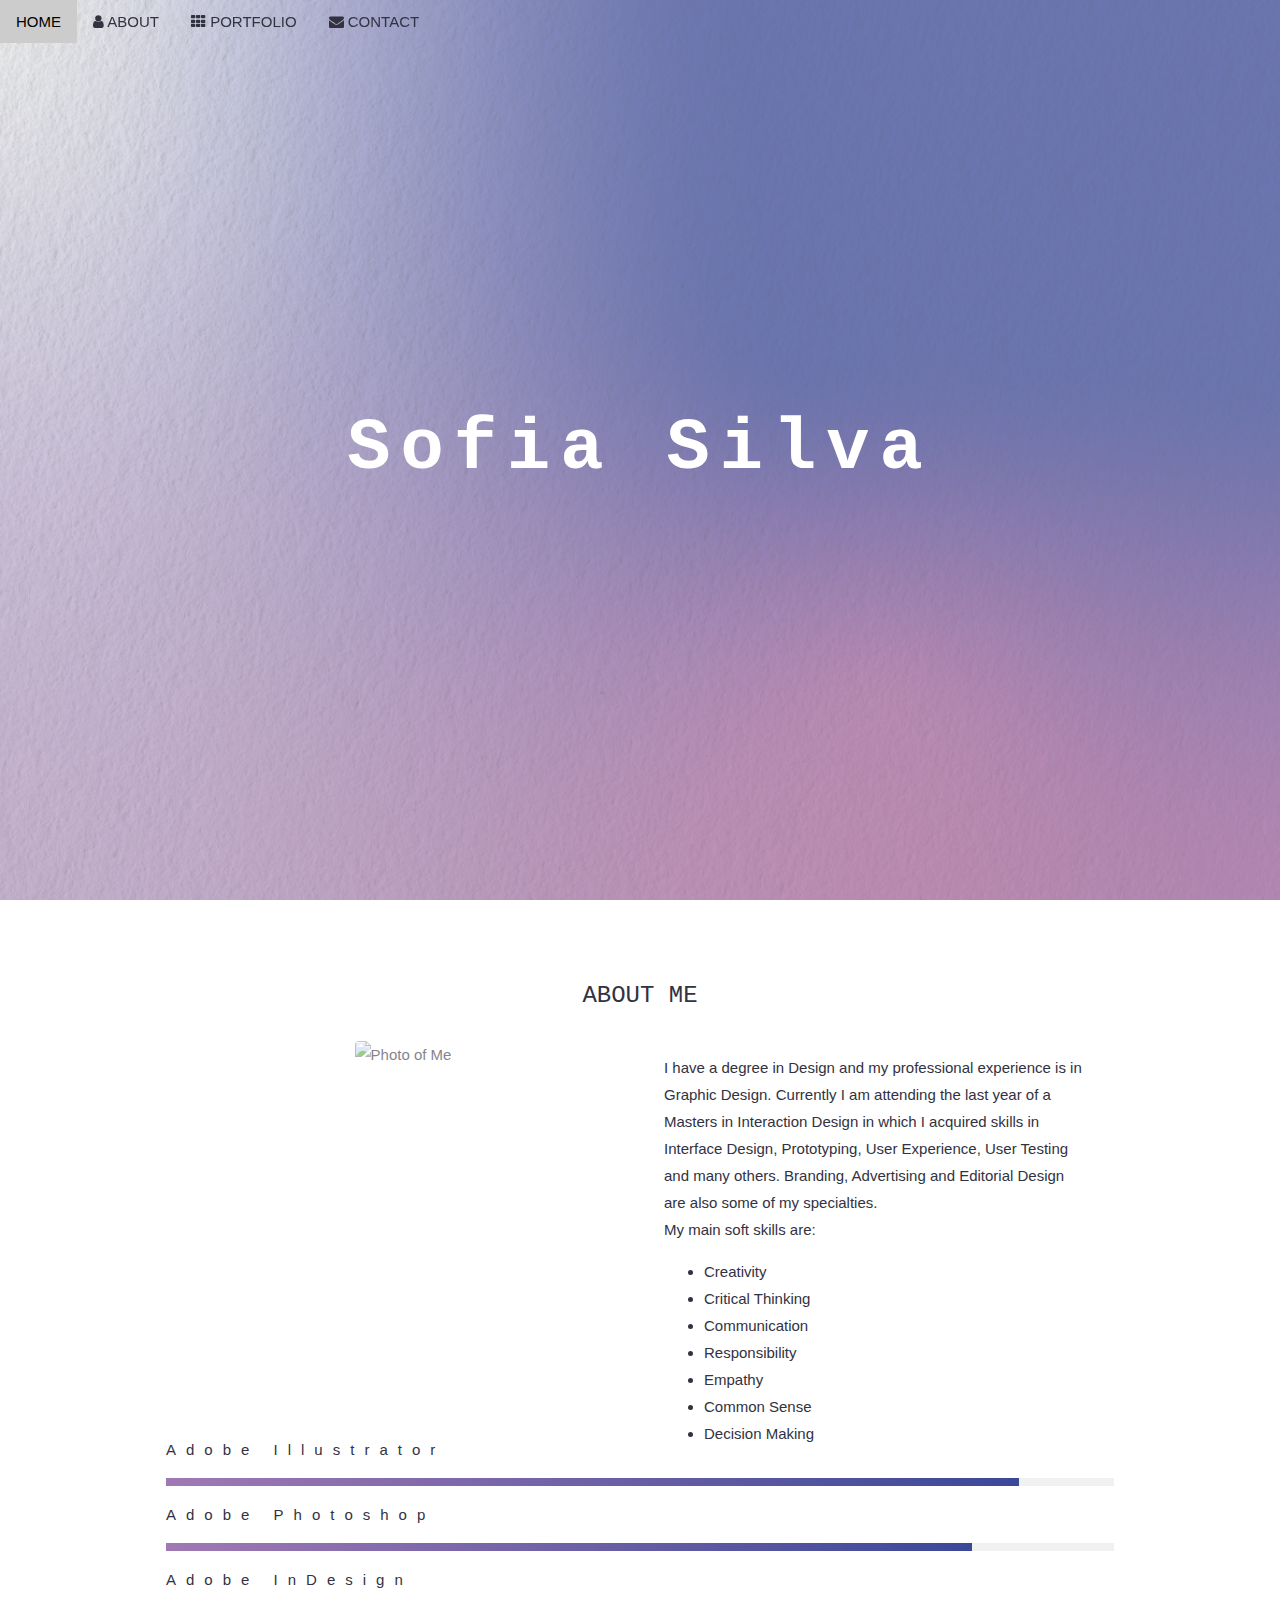
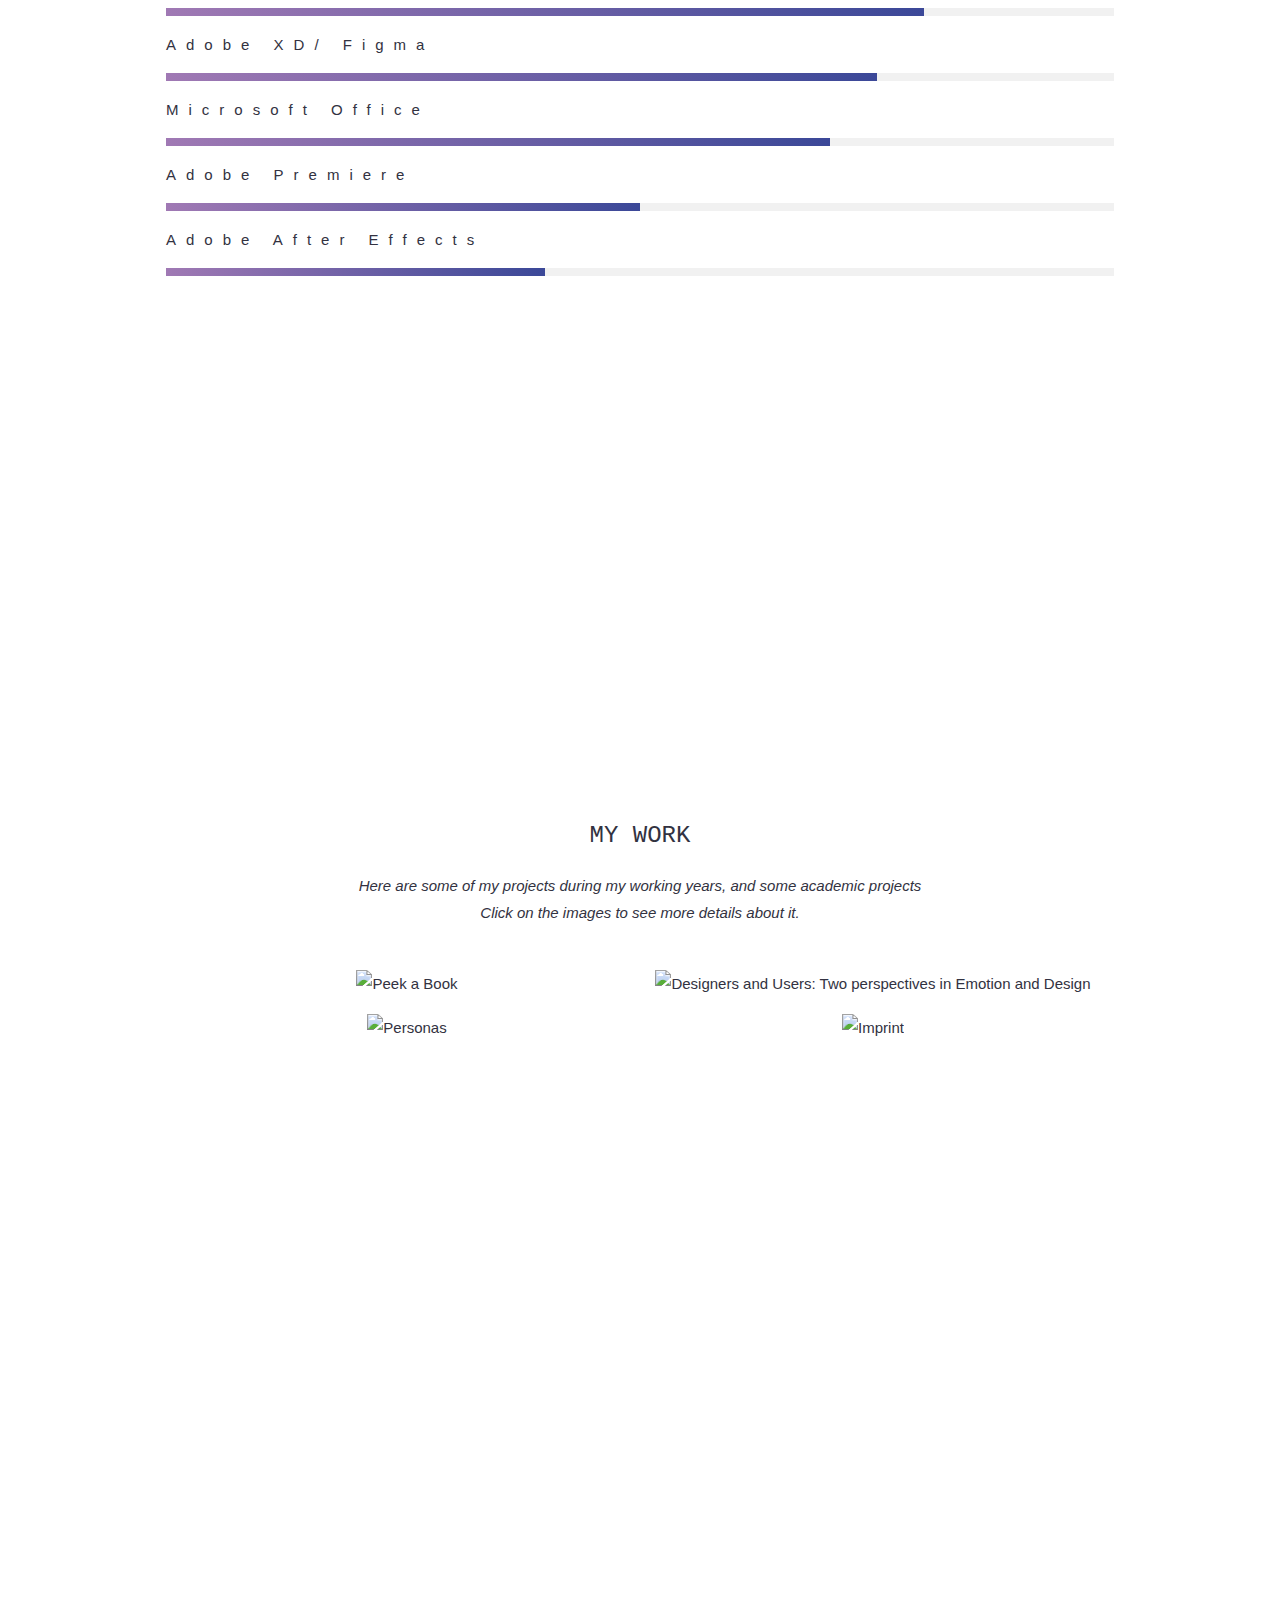
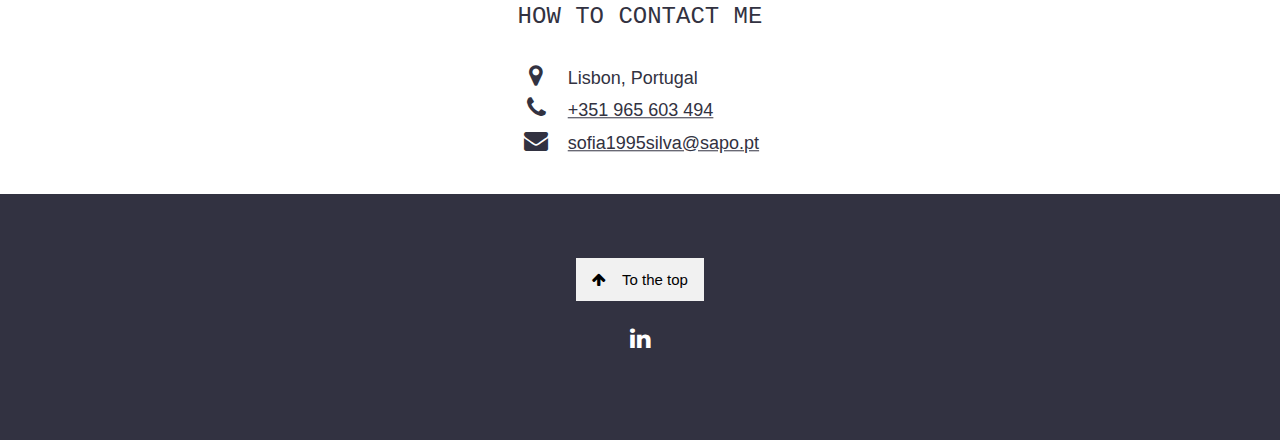
==== index.html @ f7e8d1dd "First Commit" ====
<!DOCTYPE html>
<html>
<head>
<link rel="icon" type="image/x-icon" href="img/gradient.ico">
<title>Sofia Silva - Interaction Design</title>
<meta charset="UTF-8">
<meta name="viewport" content="width=device-width, initial-scale=1">
<link rel="stylesheet" href="https://www.w3schools.com/w3css/4/w3.css">
<link rel="stylesheet" href="https://fonts.googleapis.com/css?family=Lato">
<link rel="stylesheet" href="https://cdnjs.cloudflare.com/ajax/libs/font-awesome/4.7.0/css/font-awesome.min.css">
<link rel="stylesheet" type="text/css" href="css/style.css">
<script src="js/script.js"></script>
<style>
  .bgimg {
    background-attachment: fixed;
    background-position: center;
    background-repeat: no-repeat;
    background-size: cover;
    background-image: url("img/grad.png");
    min-height: 100%;
  }
</style>
</head>
<body>

<!-- Navbar (sit on top) -->
<div class="w3-top">
  <div class="w3-bar" id="myNavbar">
    <a class="w3-bar-item w3-button w3-hover-black w3-hide-medium w3-hide-large w3-right" href="javascript:void(0);" onclick="toggleFunction()" title="Toggle Navigation Menu">
      <i class="fa fa-bars"></i>
    </a>
    <a href="#home" class="w3-bar-item w3-button">HOME</a>
    <a href="#about" class="w3-bar-item w3-button w3-hide-small"><i class="fa fa-user"></i> ABOUT</a>
    <a href="#portfolio" class="w3-bar-item w3-button w3-hide-small"><i class="fa fa-th"></i> PORTFOLIO</a>
    <a href="#contact" class="w3-bar-item w3-button w3-hide-small"><i class="fa fa-envelope"></i> CONTACT</a>
  </div>

  <!-- Navbar on small screens -->
  <div id="navDemo" class="w3-bar-block w3-white w3-hide w3-hide-large w3-hide-medium">
    <a href="#about" class="w3-bar-item w3-button" onclick="toggleFunction()">ABOUT</a>
    <a href="#portfolio" class="w3-bar-item w3-button" onclick="toggleFunction()">PORTFOLIO</a>
    <a href="#contact" class="w3-bar-item w3-button" onclick="toggleFunction()">CONTACT</a>
  </div>
</div>

<!-- First Parallax Image with Logo Text -->
<div class="bgimg w3-display-container w3-opacity-min" id="home">
  <div class="w3-display-middle" style="white-space:nowrap;">
    <span id="title" class="w3-center w3-padding-large w3-xlarge w3-wide w3-animate-opacity">Sofia Silva</span>
  </div>
</div>

<!-- Container (About Section) -->
<div class="w3-content w3-container w3-padding-64" id="about">
  <h3 id="text" class="w3-center">ABOUT ME</h3>
  <div class="w3-row">
    <div class="w3-col m6 w3-center w3-padding-large">
      <img src="img/profile.png" class="w3-round w3-image w3-opacity w3-hover-opacity-off" alt="Photo of Me" width="256" height="333">
    </div>

    <!-- Hide this text on small devices -->
    <div class="w3-col m6 w3-hide-small w3-padding-large" style="height: 340px;">
      <p class="w3-cell-middle">
        I have a degree in Design and my professional experience is in Graphic Design.
        Currently I am attending the last year of a Masters in Interaction Design in which I acquired skills in Interface Design, Prototyping, User Experience, User Testing and many others.
        Branding, Advertising and Editorial Design are also some of my specialties.<br>
        My main soft skills are:
        <ul>
          <li>Creativity</li>
          <li>Critical Thinking</li>
          <li>Communication</li>
          <li>Responsibility</li>
          <li>Empathy</li>
          <li>Common Sense</li>
          <li>Decision Making</li>
        </ul>
      </p>
    </div>
  </div>
<br>
<br>
  <p class="w3-wide">Adobe Illustrator</p>
  <div class="w3-light-grey">
    <div class="w3-container w3-padding-small gradient w3-center" style="width:90%"></div>
  </div>
  <p class="w3-wide">Adobe Photoshop</p>
  <div class="w3-light-grey">
    <div class="w3-container w3-padding-small gradient w3-center" style="width:85%"></div>
  </div>
  <p class="w3-wide">Adobe InDesign</p>
  <div class="w3-light-grey">
    <div class="w3-container w3-padding-small gradient w3-center" style="width:80%"></div>
  </div>
  <p class="w3-wide">Adobe XD/ Figma</p>
  <div class="w3-light-grey">
    <div class="w3-container w3-padding-small gradient w3-center" style="width:75%"></div>
  </div>
  <p class="w3-wide">Microsoft Office</p>
  <div class="w3-light-grey">
    <div class="w3-container w3-padding-small gradient w3-center" style="width:70%"></div>
  </div>
  <p class="w3-wide">Adobe Premiere</p>
  <div class="w3-light-grey">
    <div class="w3-container w3-padding-small gradient w3-center" style="width:50%"></div>
  </div>
  <p class="w3-wide">Adobe After Effects</p>
  <div class="w3-light-grey">
    <div class="w3-container w3-padding-small gradient w3-center" style="width:40%"></div>
  </div>
</div>

<!-- Second Parallax Image with Portfolio Text -->
<div class="bgimg w3-display-container w3-opacity-min" style="min-height: 400px;" id="portfolio">
  <div class="w3-display-middle">
    <span id="text" class="w3-xxlarge w3-text-white w3-wide">PORTFOLIO</span>
  </div>
</div>

<!-- Container (Portfolio Section) -->
<div class="w3-content w3-container w3-padding-64">
  <h3 id="text" class="w3-center">MY WORK</h3>
  <p class="w3-center"><em>Here are some of my projects during my working years, and some academic projects<br> Click on the images to see more details about it.</em></p><br>

  <!-- Responsive Grid. Four columns on tablets, laptops and desktops. Will stack on mobile devices/small screens (100% width) -->
  <div class="w3-row-padding w3-center">
    <div class="w3-col m6">
      <img src="/w3images/p1.jpg" style="width:100%" onclick="onClick(this)" class="w3-hover-opacity" alt="Peek a Book">
    </div>

    <div class="w3-col m6">
      <img src="/w3images/p2.jpg" style="width:100%" onclick="onClick(this)" class="w3-hover-opacity" alt="Designers and Users: Two perspectives in Emotion and Design">
    </div>
  </div>

  <div class="w3-row-padding w3-center w3-section">
    <div class="w3-col m6">
      <img src="/w3images/p3.jpg" style="width:100%" onclick="onClick(this)" class="w3-hover-opacity" alt="Personas">
    </div>

    <div class="w3-col m6">
      <img src="/w3images/p4.jpg" style="width:100%" onclick="onClick(this)" class="w3-hover-opacity" alt="Imprint">
    </div>
  </div>
</div>

<!-- Modal for full size images on click-->
<div id="modal01" class="w3-modal w3-black" onclick="this.style.display='none'">
  <span class="w3-button w3-large w3-black w3-display-topright" title="Close Modal Image"><i class="fa fa-remove"></i></span>
  <div class="w3-modal-content w3-animate-zoom w3-center w3-transparent w3-padding-64">
    <img id="img01" class="w3-image">
    <p id="caption" class="w3-opacity w3-large"></p>
  </div>
</div>

<!-- Third Parallax Image with Portfolio Text -->
<div class="bgimg w3-display-container w3-opacity-min" style="min-height: 400px;" id="contact">
  <div class="w3-display-middle">
     <span id="text" class="w3-xxlarge w3-text-white w3-wide">CONTACT</span>
  </div>
</div>

<!-- Container (Contact Section) -->
<div class="w3-content w3-container w3-padding-64">
  <h3 id="text" class="w3-center">HOW TO CONTACT ME</h3>

  <br>
  <br>

  <div class="w3-row w3-section center-div">
    <div class="w3-col m12 w3-panel">
      <div class="w3-large w3-margin-bottom">
        <i class="fa fa-map-marker fa-fw w3-hover-text-black w3-xlarge w3-margin-right"></i>Lisbon, Portugal<br>
        <a href="tel:+351 965 603 494"><i class="fa fa-phone fa-fw w3-hover-text-black w3-xlarge w3-margin-right"></i>+351 965 603 494<br></a>
        <a href="mailto:sofia1995silva@sapo.pt"><i class="fa fa-envelope fa-fw w3-hover-text-black w3-xlarge w3-margin-right"></i>sofia1995silva@sapo.pt</a><br>
      </div>
    </div>
  </div>
</div>

<br>

<!-- Footer -->
<footer class="w3-center footer w3-padding-64">
  <a href="#home" class="w3-button w3-light-grey"><i class="fa fa-arrow-up w3-margin-right"></i>To the top</a>
  <div class="w3-xlarge w3-section">
    <a href="https://www.linkedin.com/in/sofiaaasilva/" target="_blank"><i class="fa fa-linkedin"></i></a>
  </div>
</footer>
</body>
</html>
---- css/style.css ----
body,h1,h2,h3,h4,h5,h6 {
  font-family: 'Montserrat', sans-serif;
  color: #323241;
}

#title {
  font-family: 'IBM Plex Mono', monospace !important;
  font-size: 72px !important;
  font-weight: bold;
  color: white;
}

#text {
  font-family: 'IBM Plex Mono', monospace !important;
}

#myNavbar {
  color: #323241;
}

body, html {
  height: 100%;
  color: #323241;
  line-height: 1.8;
}

.gradient{
  background-image: linear-gradient(to right, #A079B4, #3B4898)
}

.center-div{
  position: absolute;
  left: 50%;
  transform: translate(-50%,-50%);
}

.footer{
  background-color: #323241;
  color: white;
}

.w3-wide {letter-spacing: 10px;}
.w3-hover-opacity {cursor: pointer;}
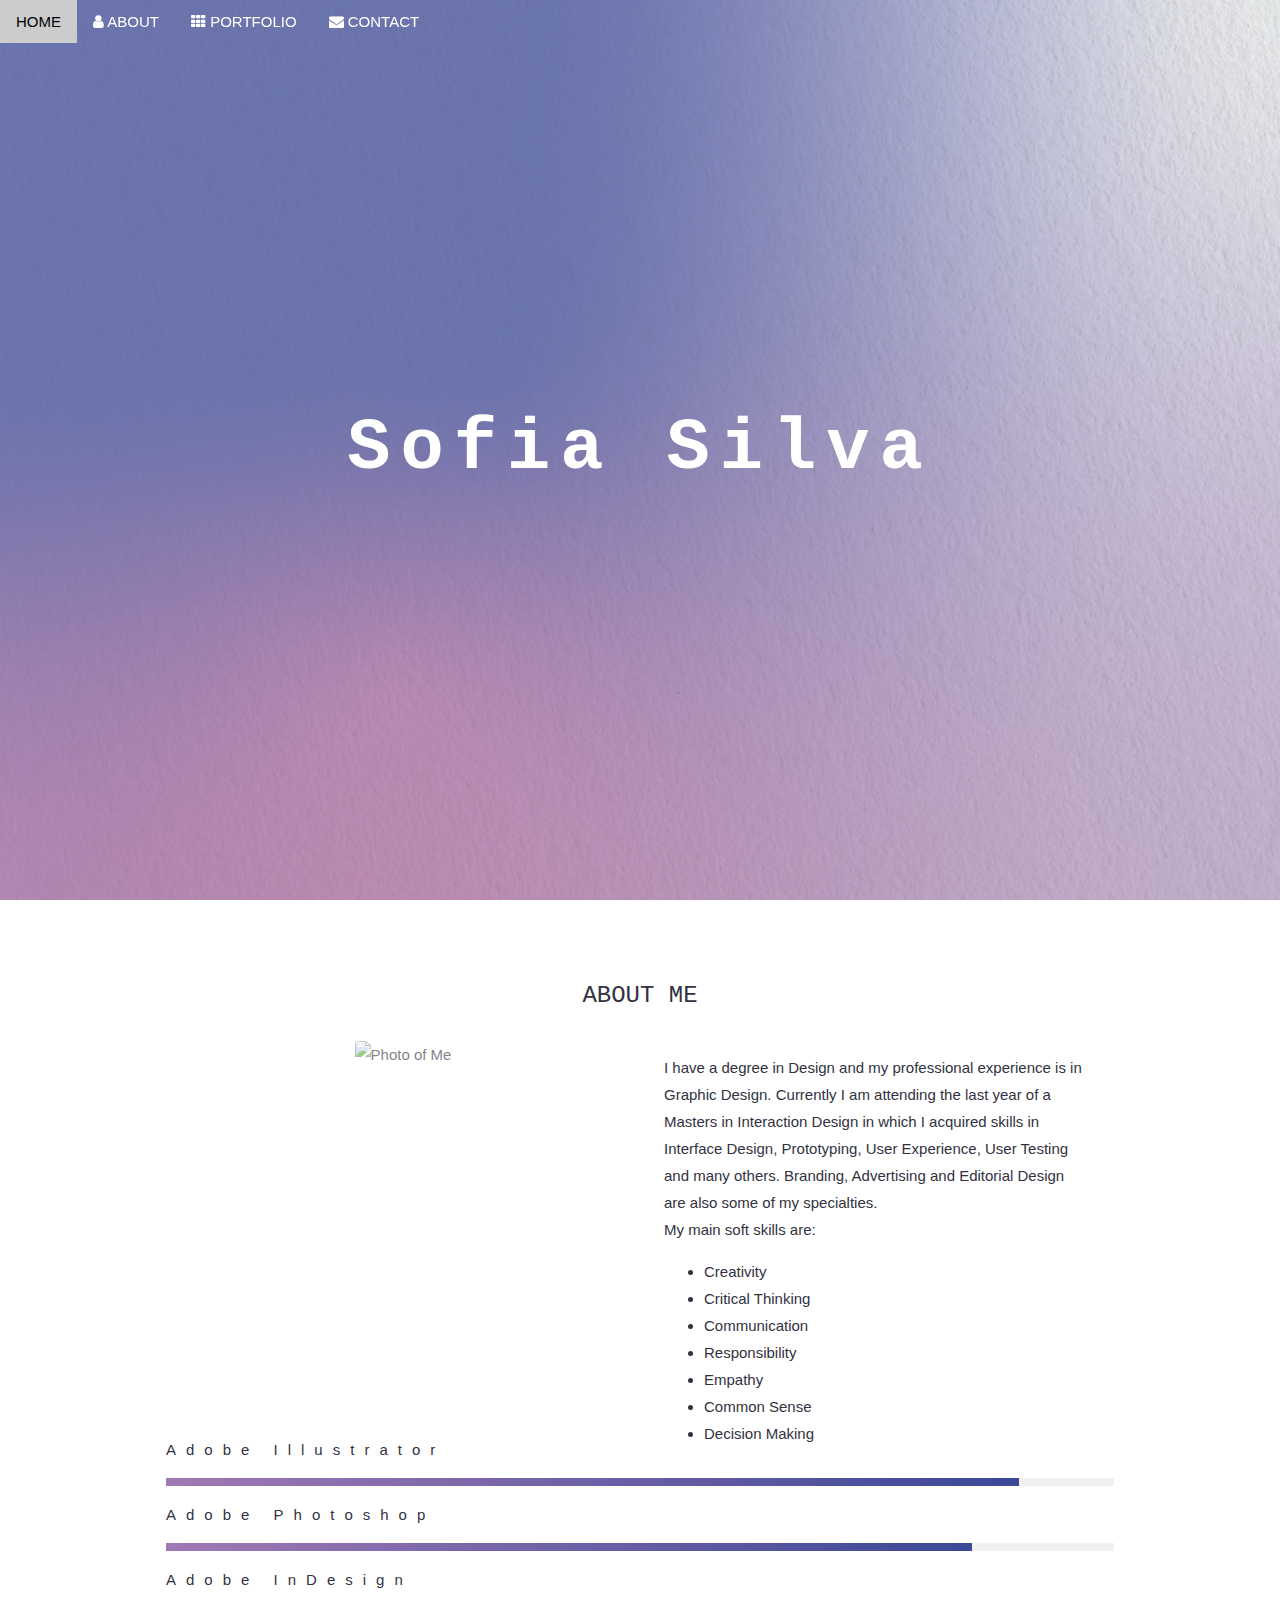
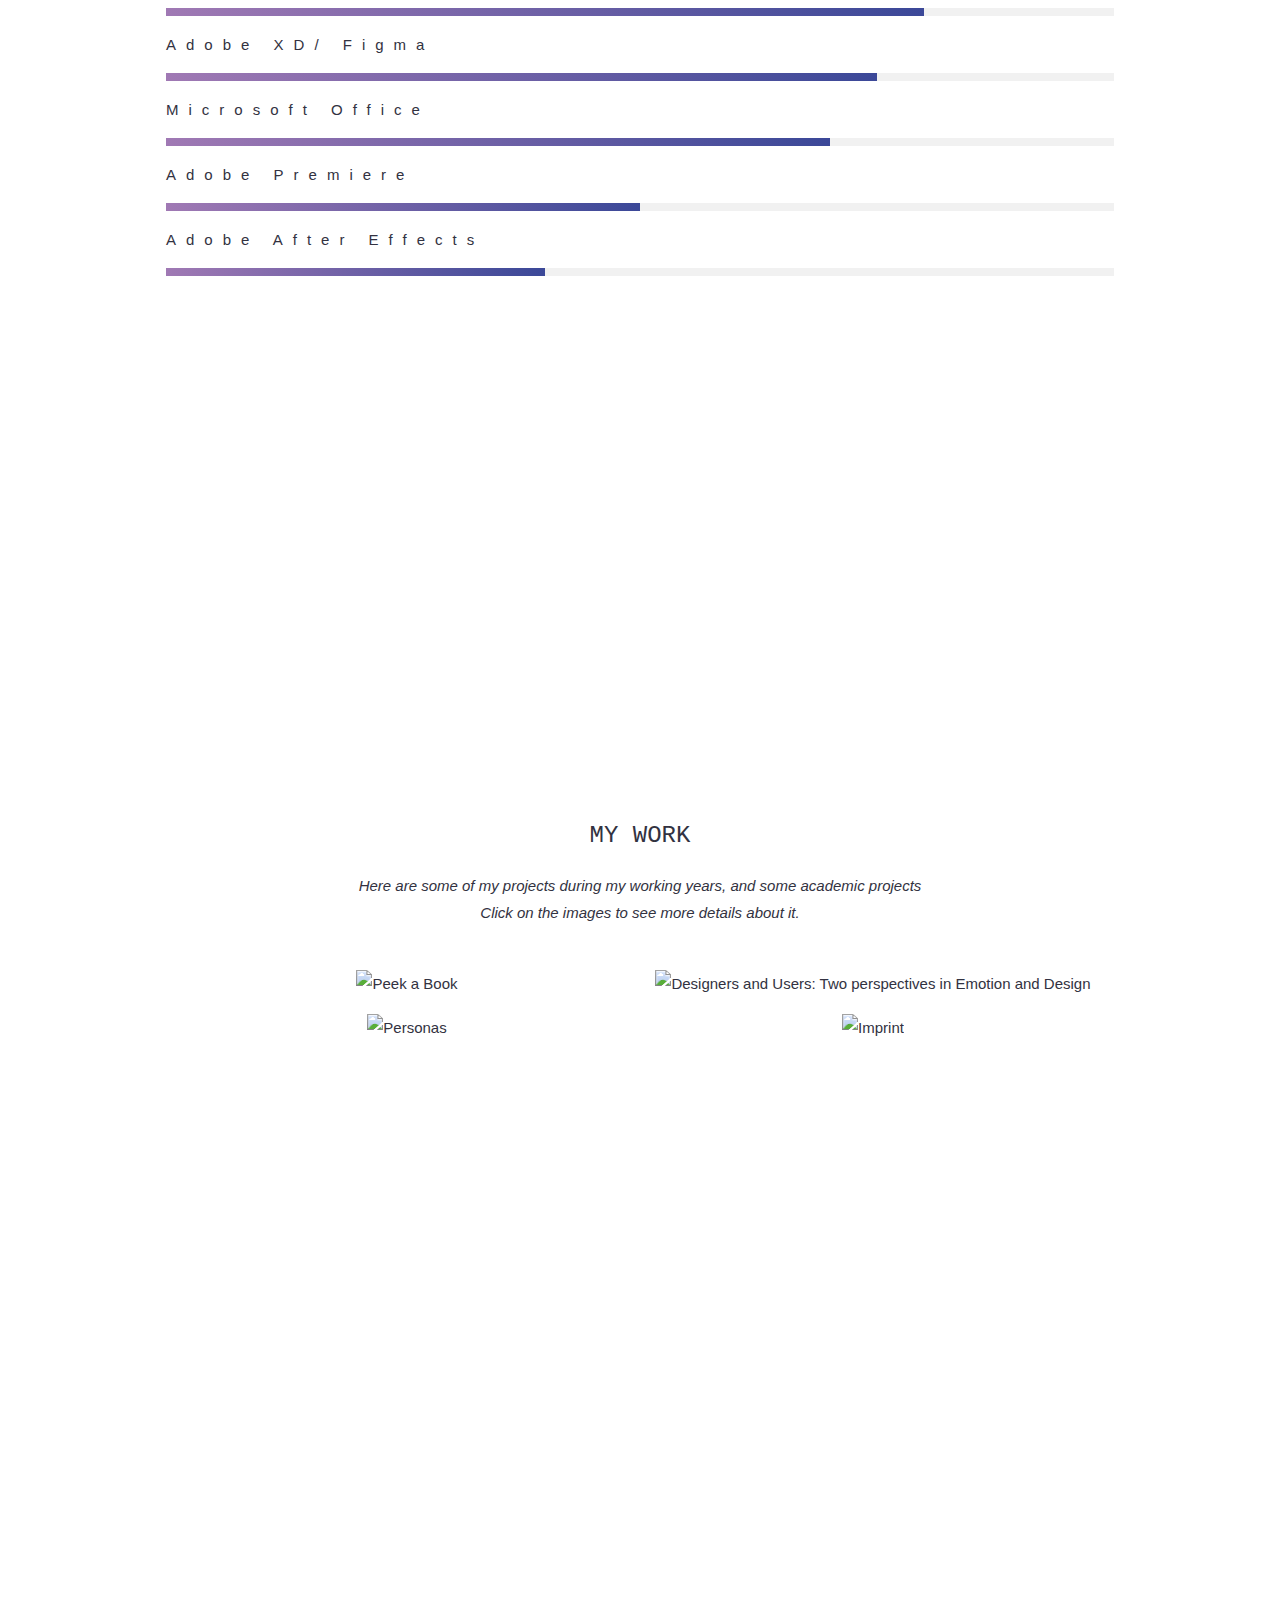
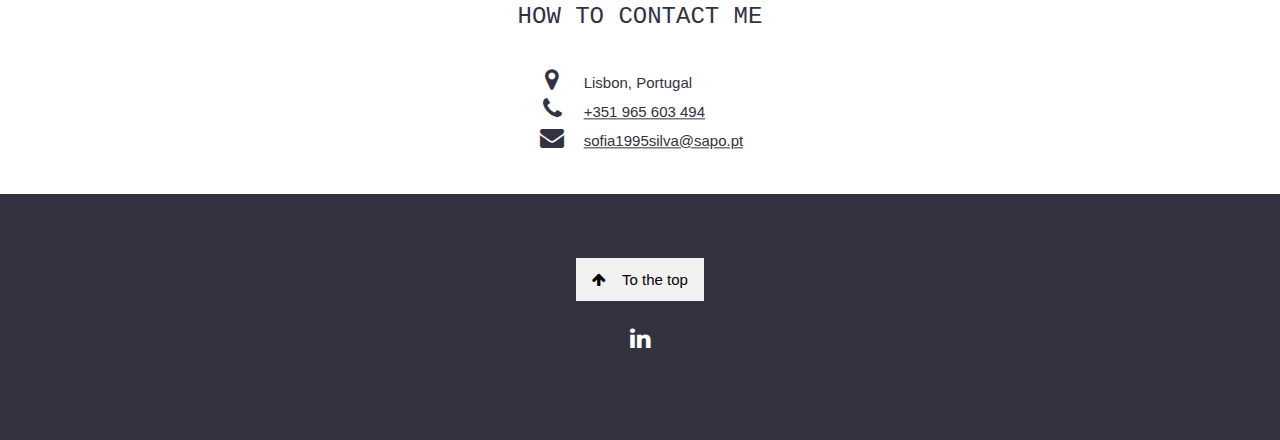
==== commit 44652089: "Updates on the Index Improvements on CSS" ====
--- a/index.html
+++ b/index.html
@@ -2,7 +2,7 @@
 <html>
 <head>
 <link rel="icon" type="image/x-icon" href="img/gradient.ico">
-<title>Sofia Silva - Interaction Design</title>
+<title>Sofia Silva - Interaction Designer</title>
 <meta charset="UTF-8">
 <meta name="viewport" content="width=device-width, initial-scale=1">
 <link rel="stylesheet" href="https://www.w3schools.com/w3css/4/w3.css">
@@ -168,7 +168,7 @@
 
   <div class="w3-row w3-section center-div">
     <div class="w3-col m12 w3-panel">
-      <div class="w3-large w3-margin-bottom">
+      <div class="w3-medium w3-margin-bottom">
         <i class="fa fa-map-marker fa-fw w3-hover-text-black w3-xlarge w3-margin-right"></i>Lisbon, Portugal<br>
         <a href="tel:+351 965 603 494"><i class="fa fa-phone fa-fw w3-hover-text-black w3-xlarge w3-margin-right"></i>+351 965 603 494<br></a>
         <a href="mailto:sofia1995silva@sapo.pt"><i class="fa fa-envelope fa-fw w3-hover-text-black w3-xlarge w3-margin-right"></i>sofia1995silva@sapo.pt</a><br>
--- a/css/style.css
+++ b/css/style.css
@@ -40,4 +40,7 @@
 }
 
 .w3-wide {letter-spacing: 10px;}
-.w3-hover-opacity {cursor: pointer;}+.w3-hover-opacity {cursor: pointer;}
+
+.w3-bar > .w3-bar-item {color: white;}
+.w3-animate-top > .w3-bar-item {color: #323241;}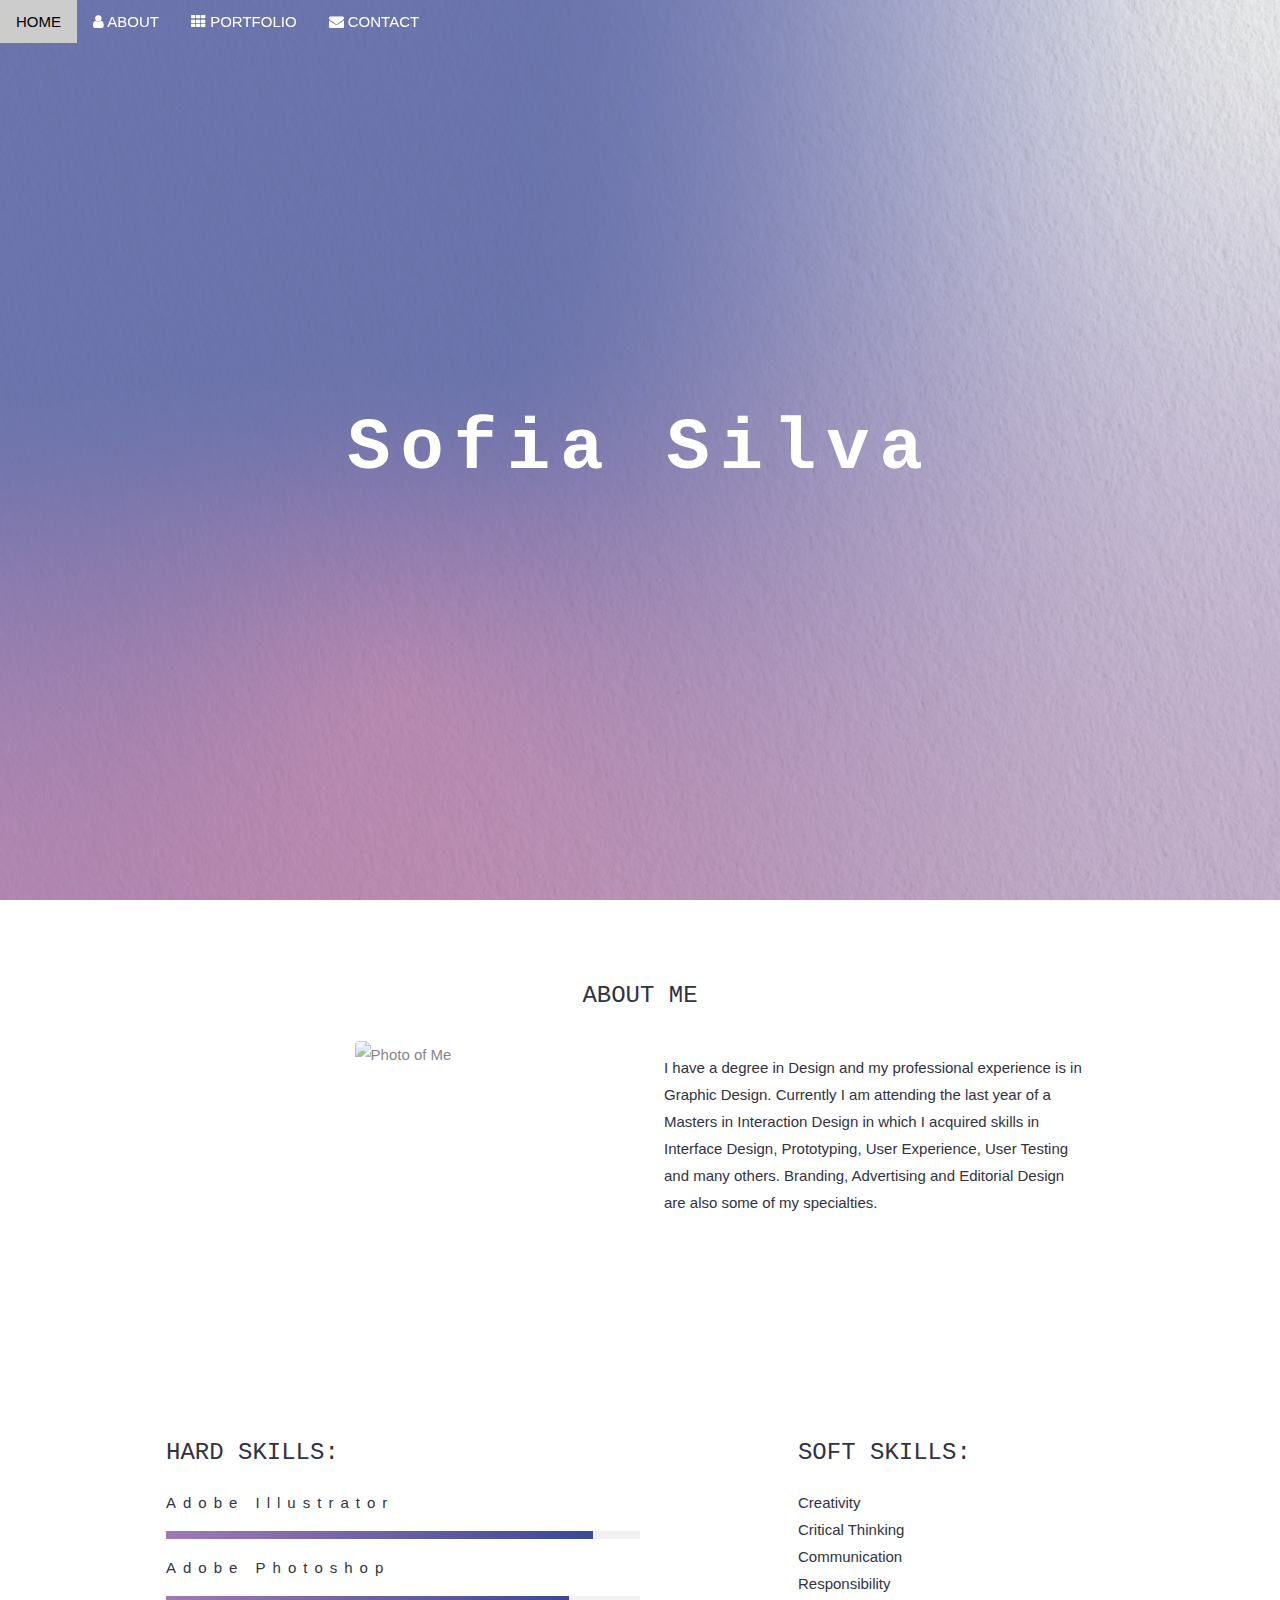
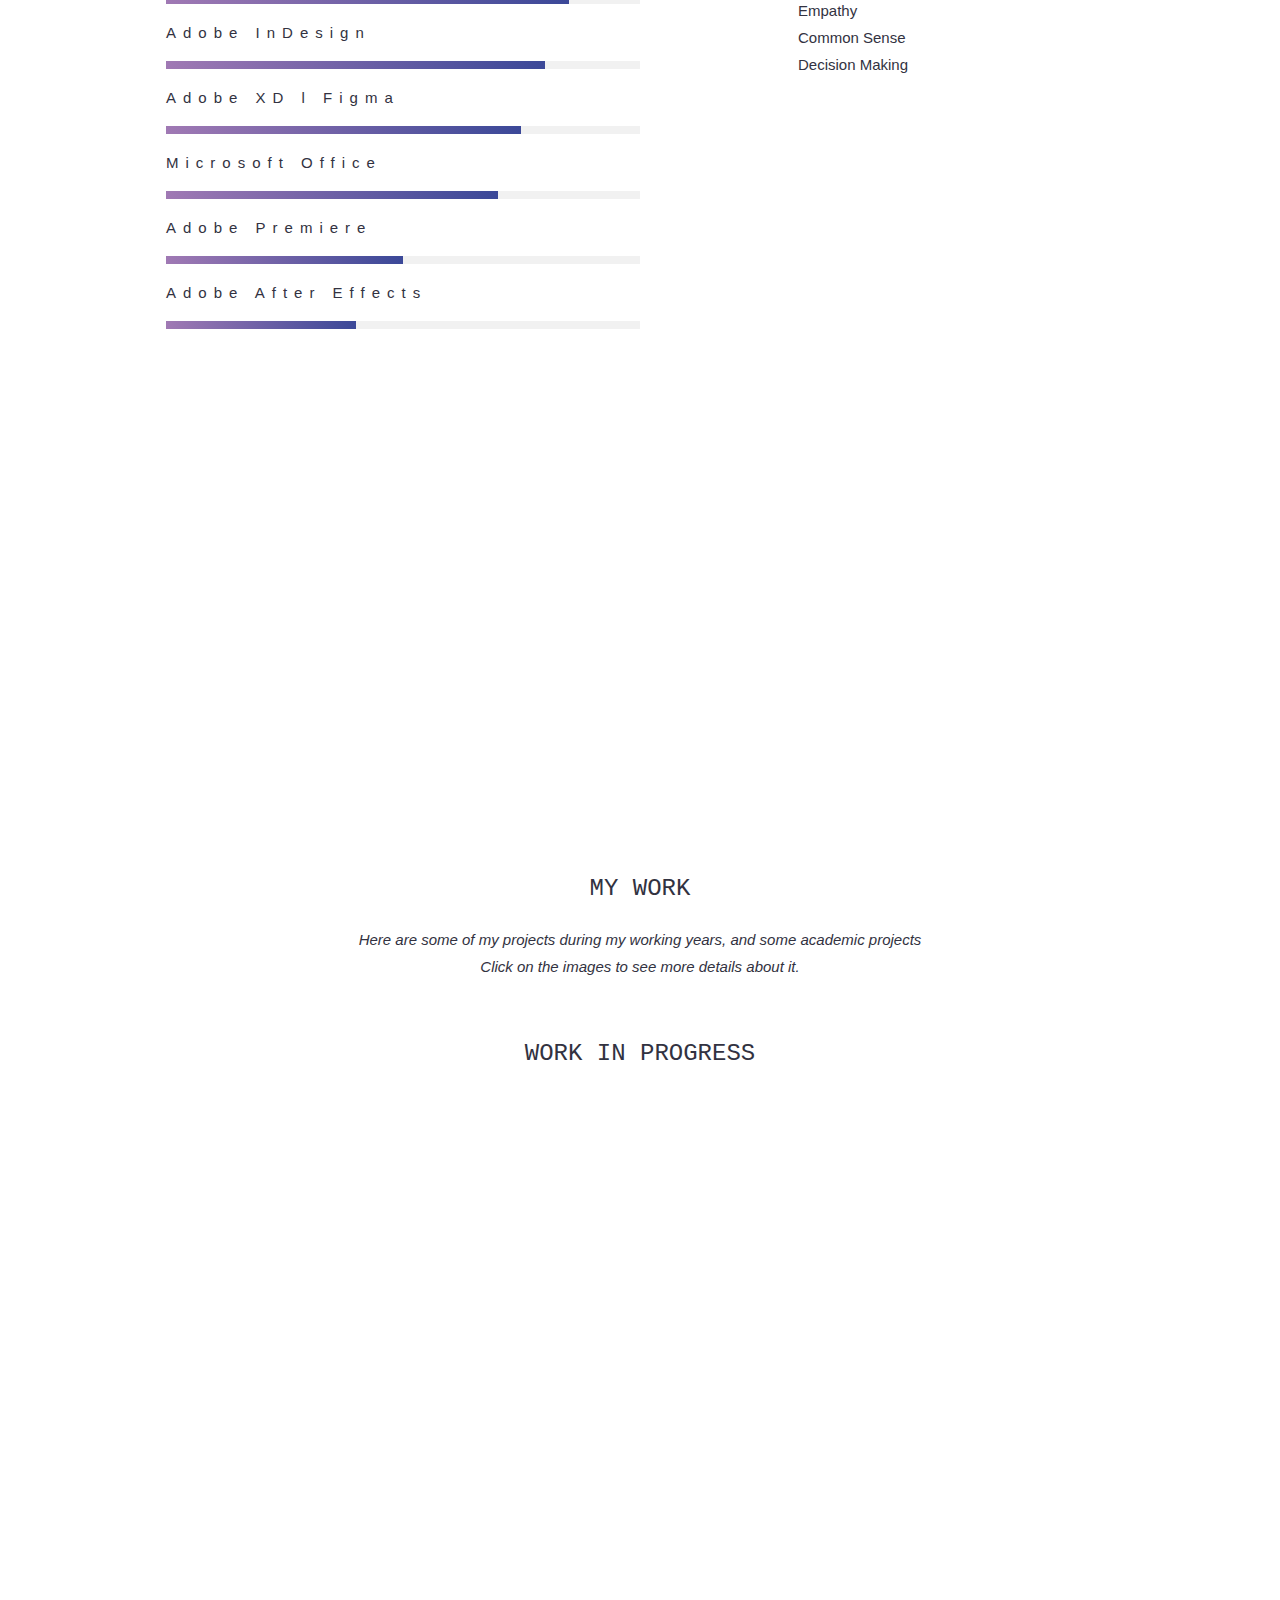
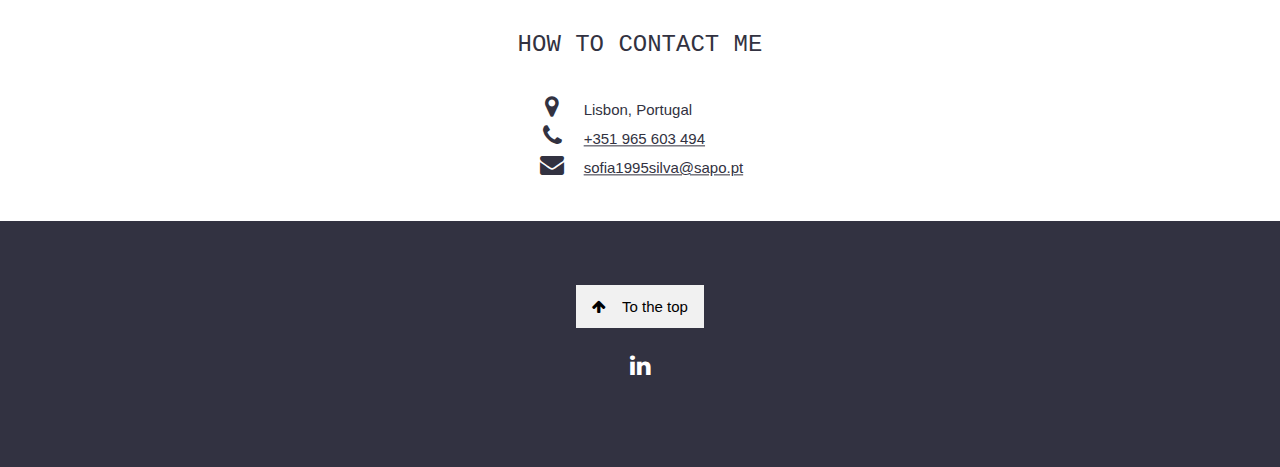
==== commit 6e297a6d: "Update on Index and CSS" ====
--- a/index.html
+++ b/index.html
@@ -64,48 +64,54 @@
         I have a degree in Design and my professional experience is in Graphic Design.
         Currently I am attending the last year of a Masters in Interaction Design in which I acquired skills in Interface Design, Prototyping, User Experience, User Testing and many others.
         Branding, Advertising and Editorial Design are also some of my specialties.<br>
-        My main soft skills are:
-        <ul>
-          <li>Creativity</li>
-          <li>Critical Thinking</li>
-          <li>Communication</li>
-          <li>Responsibility</li>
-          <li>Empathy</li>
-          <li>Common Sense</li>
-          <li>Decision Making</li>
-        </ul>
       </p>
     </div>
   </div>
 <br>
 <br>
-  <p class="w3-wide">Adobe Illustrator</p>
-  <div class="w3-light-grey">
-    <div class="w3-container w3-padding-small gradient w3-center" style="width:90%"></div>
+<div class="w3-col m6">
+    <h3 id="text">HARD SKILLS:</h3>
+    <p class="wide-letter">Adobe Illustrator</p>
+    <div class="w3-light-grey">
+      <div class="w3-container w3-padding-small gradient w3-center" style="width:90%"></div>
+    </div>
+    <p class="wide-letter">Adobe Photoshop</p>
+    <div class="w3-light-grey">
+      <div class="w3-container w3-padding-small gradient w3-center" style="width:85%"></div>
+    </div>
+    <p class="wide-letter">Adobe InDesign</p>
+    <div class="w3-light-grey">
+      <div class="w3-container w3-padding-small gradient w3-center" style="width:80%"></div>
+    </div>
+    <p class="wide-letter">Adobe XD l Figma</p>
+    <div class="w3-light-grey">
+      <div class="w3-container w3-padding-small gradient w3-center" style="width:75%"></div>
+    </div>
+    <p class="wide-letter">Microsoft Office</p>
+    <div class="w3-light-grey">
+      <div class="w3-container w3-padding-small gradient w3-center" style="width:70%"></div>
+    </div>
+    <p class="wide-letter">Adobe Premiere</p>
+    <div class="w3-light-grey">
+      <div class="w3-container w3-padding-small gradient w3-center" style="width:50%"></div>
+    </div>
+    <p class="wide-letter">Adobe After Effects</p>
+    <div class="w3-light-grey">
+      <div class="w3-container w3-padding-small gradient w3-center" style="width:40%"></div>
+    </div>
   </div>
-  <p class="w3-wide">Adobe Photoshop</p>
-  <div class="w3-light-grey">
-    <div class="w3-container w3-padding-small gradient w3-center" style="width:85%"></div>
-  </div>
-  <p class="w3-wide">Adobe InDesign</p>
-  <div class="w3-light-grey">
-    <div class="w3-container w3-padding-small gradient w3-center" style="width:80%"></div>
-  </div>
-  <p class="w3-wide">Adobe XD/ Figma</p>
-  <div class="w3-light-grey">
-    <div class="w3-container w3-padding-small gradient w3-center" style="width:75%"></div>
-  </div>
-  <p class="w3-wide">Microsoft Office</p>
-  <div class="w3-light-grey">
-    <div class="w3-container w3-padding-small gradient w3-center" style="width:70%"></div>
-  </div>
-  <p class="w3-wide">Adobe Premiere</p>
-  <div class="w3-light-grey">
-    <div class="w3-container w3-padding-small gradient w3-center" style="width:50%"></div>
-  </div>
-  <p class="w3-wide">Adobe After Effects</p>
-  <div class="w3-light-grey">
-    <div class="w3-container w3-padding-small gradient w3-center" style="width:40%"></div>
+  <div class="w3-col m2"><p></p></div>
+  <div class="w3-col m4">
+    <h3 id="text">SOFT SKILLS:</h3>
+    <dl>
+      <dt>Creativity</dt>
+      <dt>Critical Thinking</dt>
+      <dt>Communication</dt>
+      <dt>Responsibility</dt>
+      <dt>Empathy</dt>
+      <dt>Common Sense</dt>
+      <dt>Decision Making</dt>
+    </dl>
   </div>
 </div>
 
@@ -120,9 +126,11 @@
 <div class="w3-content w3-container w3-padding-64">
   <h3 id="text" class="w3-center">MY WORK</h3>
   <p class="w3-center"><em>Here are some of my projects during my working years, and some academic projects<br> Click on the images to see more details about it.</em></p><br>
+  
+  <h3 id="text" class="w3-center">WORK IN PROGRESS</h3>
 
   <!-- Responsive Grid. Four columns on tablets, laptops and desktops. Will stack on mobile devices/small screens (100% width) -->
-  <div class="w3-row-padding w3-center">
+  <!-- <div class="w3-row-padding w3-center">
     <div class="w3-col m6">
       <img src="/w3images/p1.jpg" style="width:100%" onclick="onClick(this)" class="w3-hover-opacity" alt="Peek a Book">
     </div>
@@ -140,7 +148,7 @@
     <div class="w3-col m6">
       <img src="/w3images/p4.jpg" style="width:100%" onclick="onClick(this)" class="w3-hover-opacity" alt="Imprint">
     </div>
-  </div>
+  </div> -->
 </div>
 
 <!-- Modal for full size images on click-->
--- a/css/style.css
+++ b/css/style.css
@@ -39,6 +39,10 @@
   color: white;
 }
 
+.wide-letter{
+  letter-spacing: 7px;
+}
+
 .w3-wide {letter-spacing: 10px;}
 .w3-hover-opacity {cursor: pointer;}
 
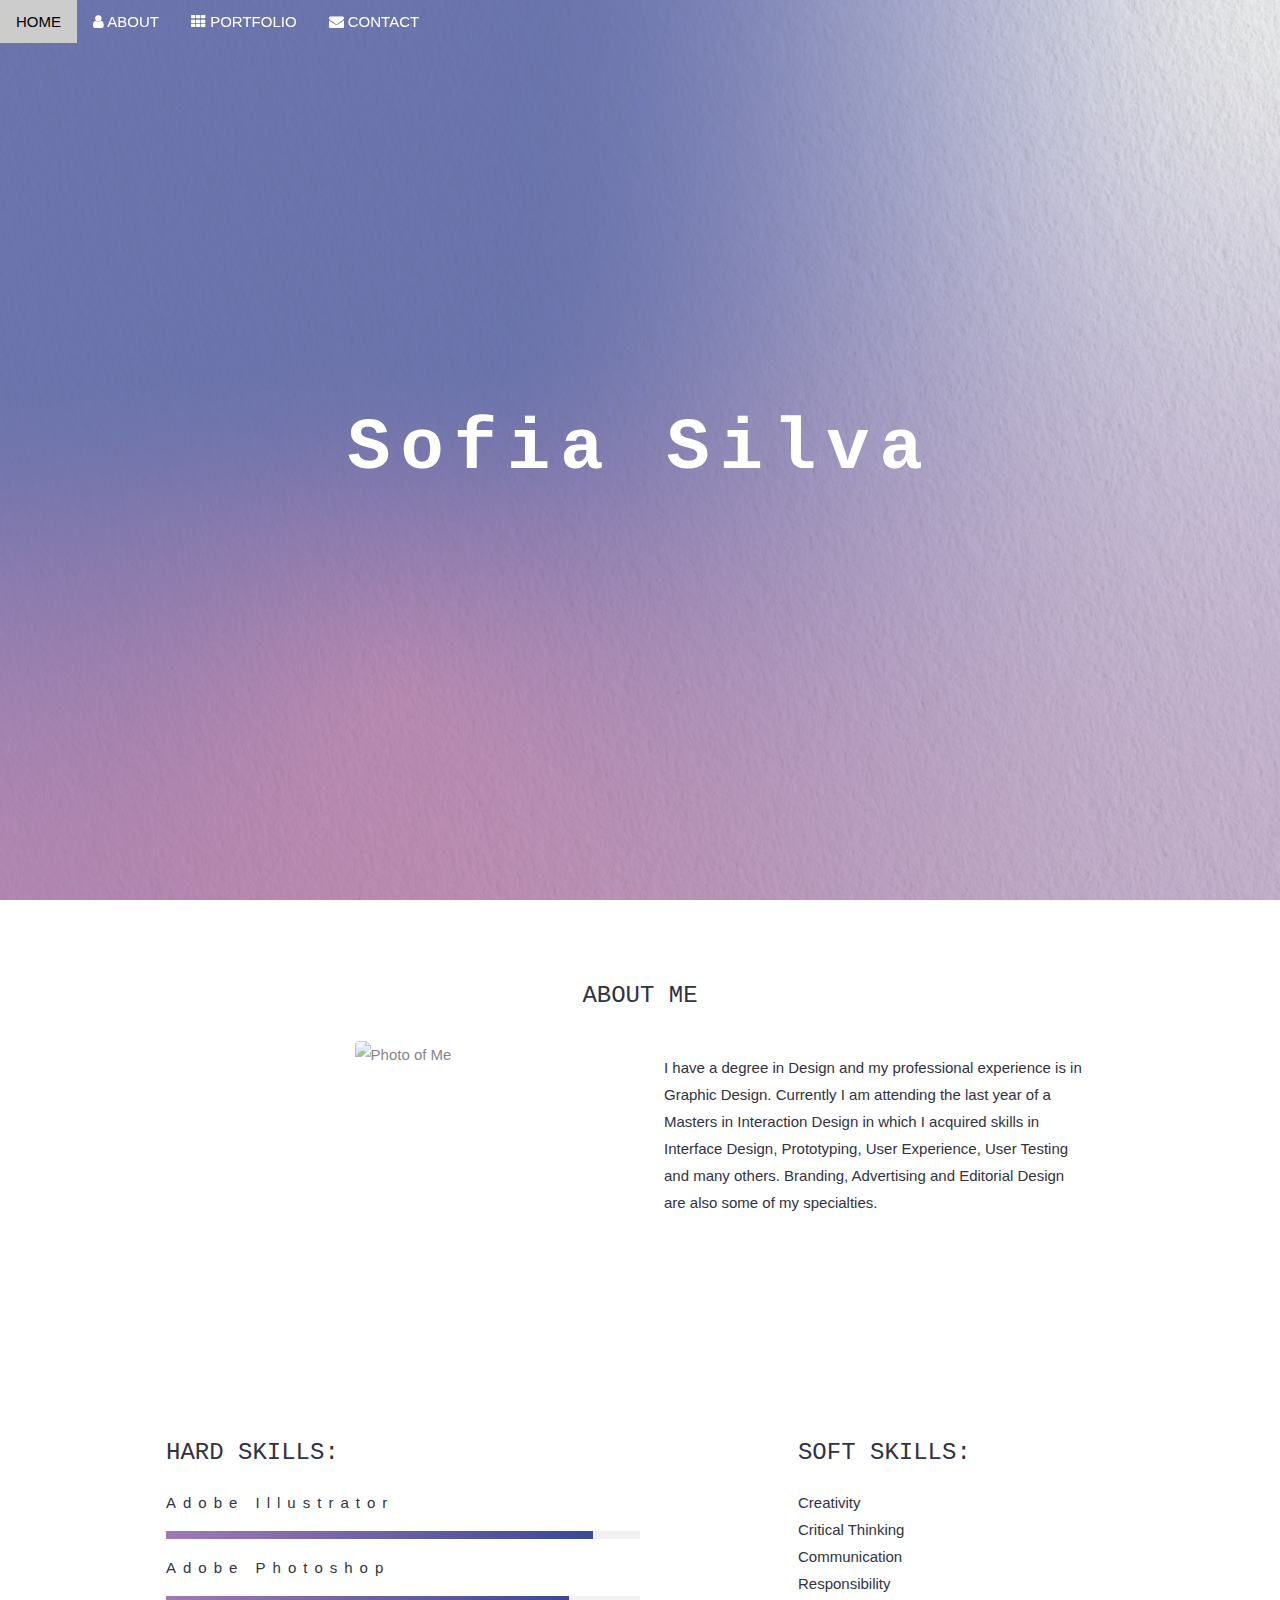
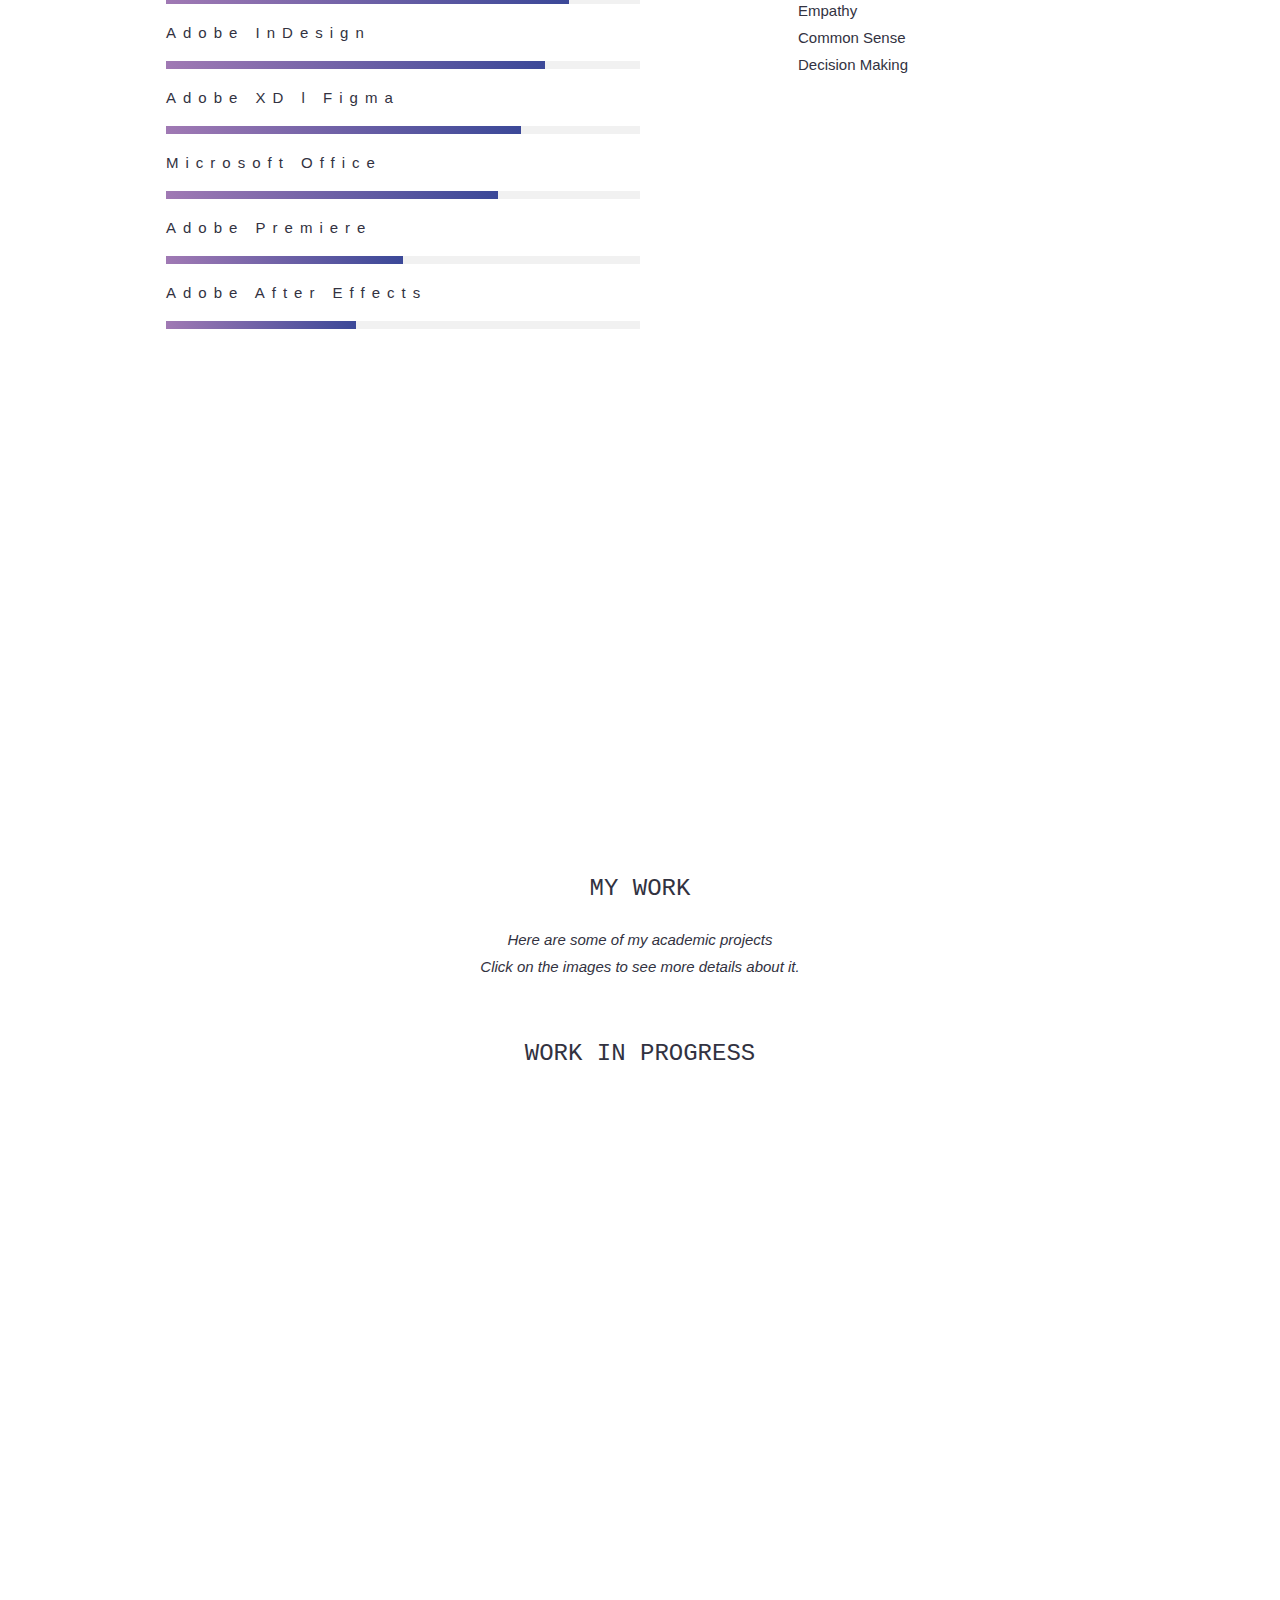
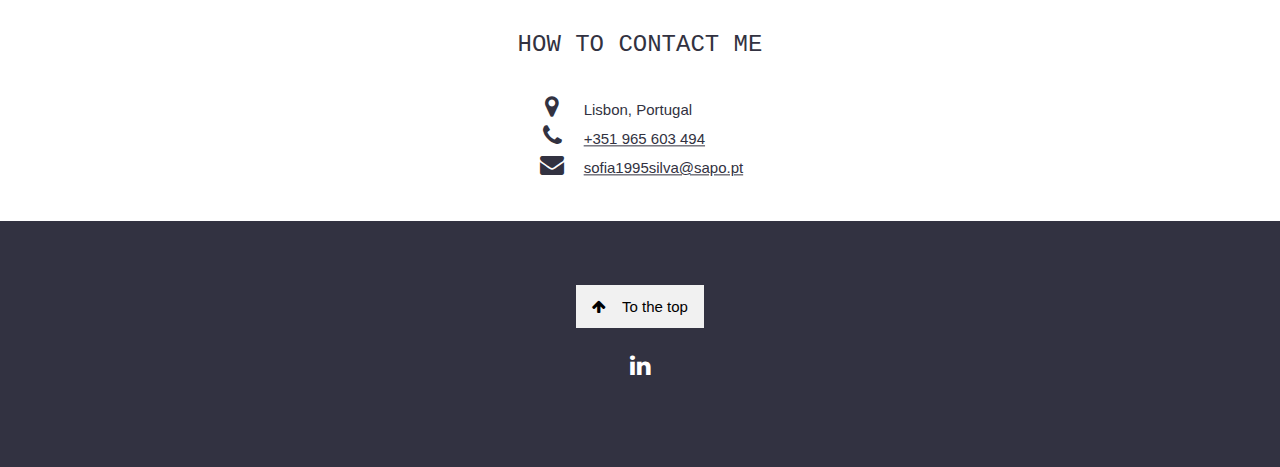
==== commit 564cef52: "Changes to text in Index" ====
--- a/index.html
+++ b/index.html
@@ -125,7 +125,7 @@
 <!-- Container (Portfolio Section) -->
 <div class="w3-content w3-container w3-padding-64">
   <h3 id="text" class="w3-center">MY WORK</h3>
-  <p class="w3-center"><em>Here are some of my projects during my working years, and some academic projects<br> Click on the images to see more details about it.</em></p><br>
+  <p class="w3-center"><em>Here are some of my academic projects<br> Click on the images to see more details about it.</em></p><br>
   
   <h3 id="text" class="w3-center">WORK IN PROGRESS</h3>
 
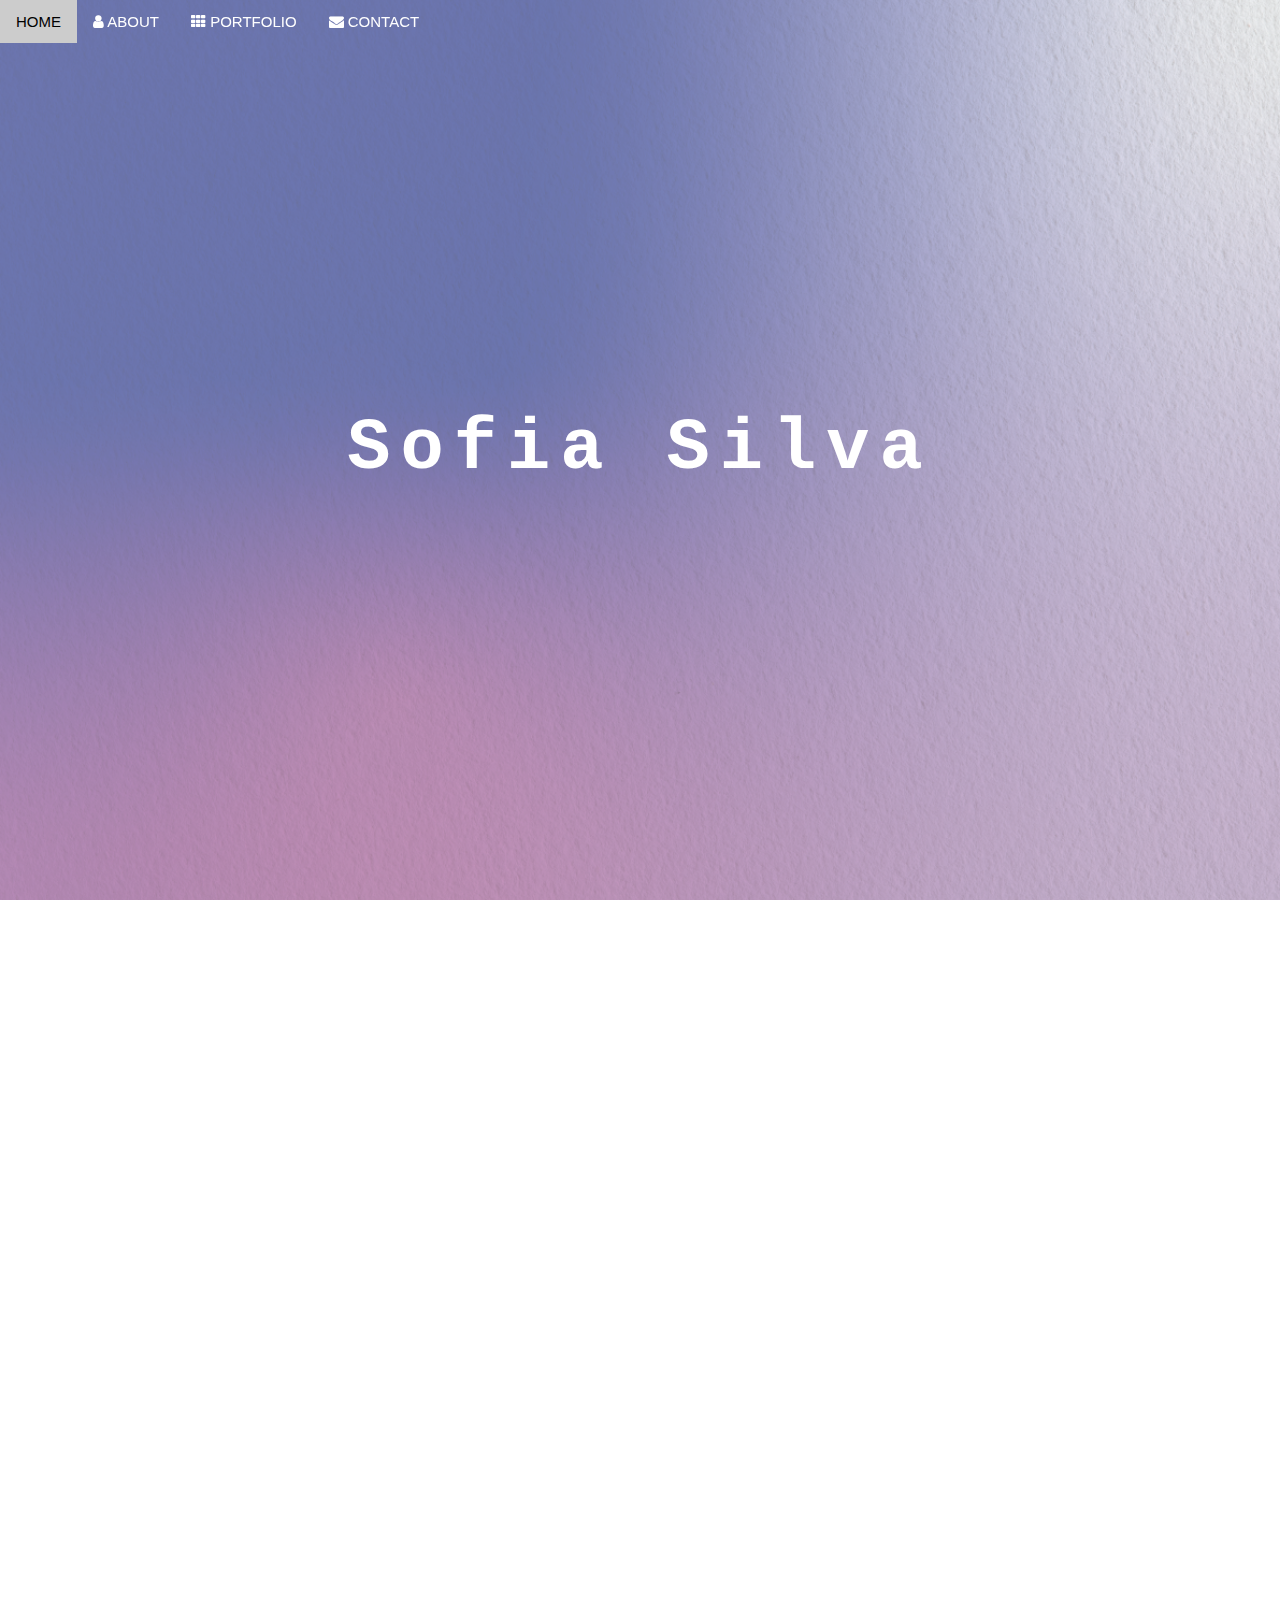
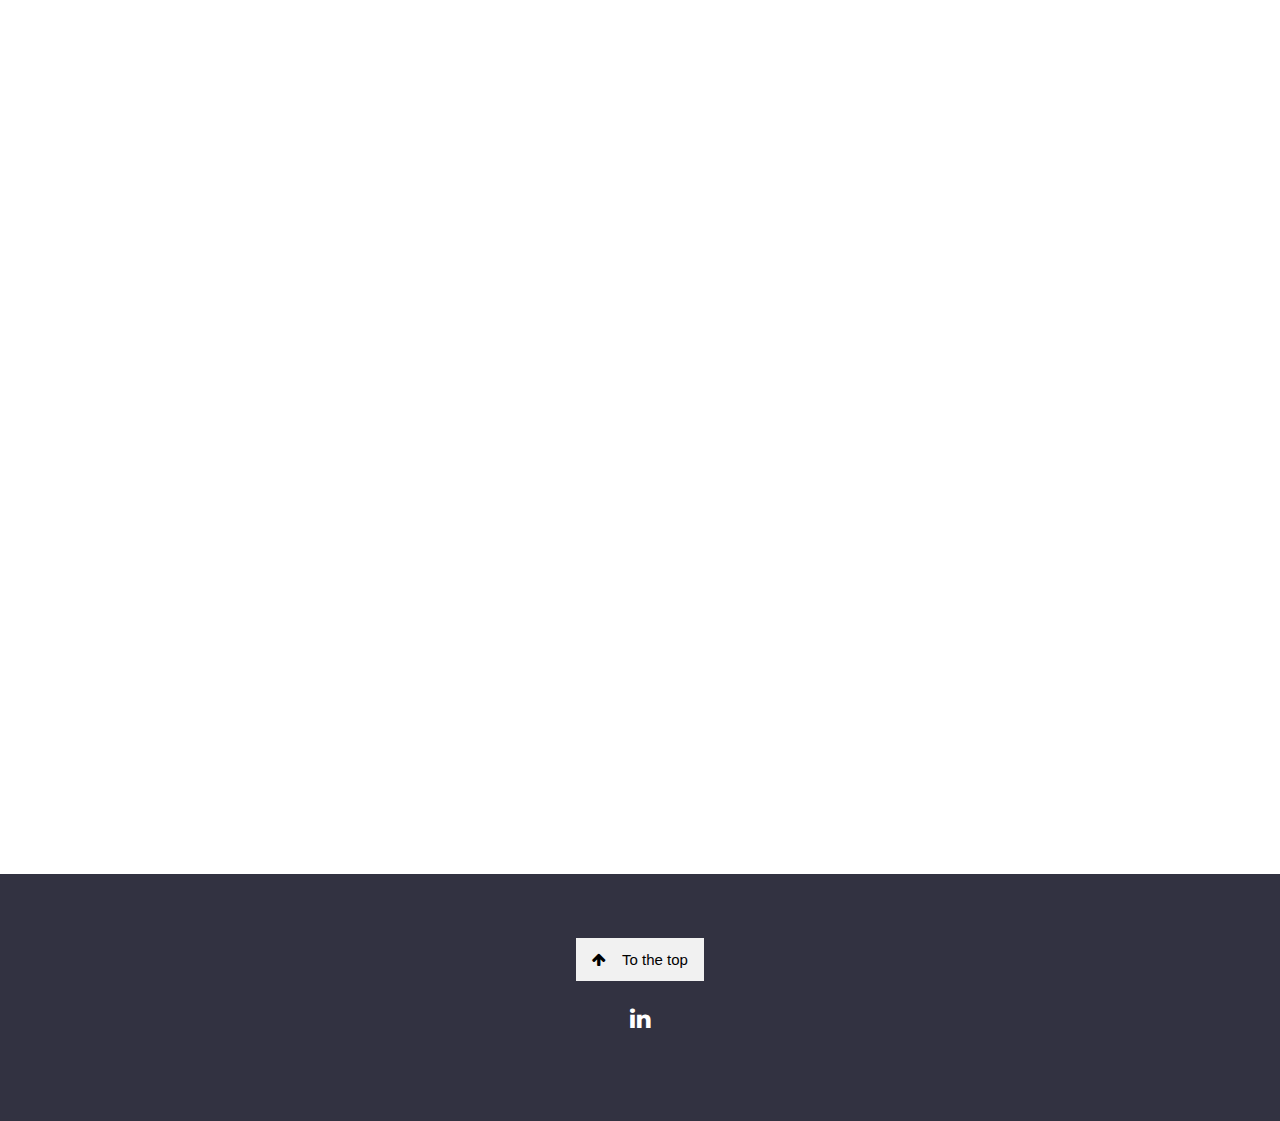
==== commit 954be5be: "Update index, js and css" ====
--- a/index.html
+++ b/index.html
@@ -10,16 +10,6 @@
 <link rel="stylesheet" href="https://cdnjs.cloudflare.com/ajax/libs/font-awesome/4.7.0/css/font-awesome.min.css">
 <link rel="stylesheet" type="text/css" href="css/style.css">
 <script src="js/script.js"></script>
-<style>
-  .bgimg {
-    background-attachment: fixed;
-    background-position: center;
-    background-repeat: no-repeat;
-    background-size: cover;
-    background-image: url("img/grad.png");
-    min-height: 100%;
-  }
-</style>
 </head>
 <body>
 
@@ -52,10 +42,10 @@
 
 <!-- Container (About Section) -->
 <div class="w3-content w3-container w3-padding-64" id="about">
-  <h3 id="text" class="w3-center">ABOUT ME</h3>
-  <div class="w3-row">
+  <div class="w3-row reveal">
+    <h3 id="text" class="w3-center">ABOUT ME</h3>
     <div class="w3-col m6 w3-center w3-padding-large">
-      <img src="img/profile.png" class="w3-round w3-image w3-opacity w3-hover-opacity-off" alt="Photo of Me" width="256" height="333">
+      <img src="img/profile.png" class="w3-round w3-image" alt="Photo of Me" width="256" height="333">
     </div>
 
     <!-- Hide this text on small devices -->
@@ -67,9 +57,9 @@
       </p>
     </div>
   </div>
-<br>
-<br>
-<div class="w3-col m6">
+  <br>
+  <br>
+  <div class="w3-col m6 reveal">
     <h3 id="text">HARD SKILLS:</h3>
     <p class="wide-letter">Adobe Illustrator</p>
     <div class="w3-light-grey">
@@ -100,18 +90,27 @@
       <div class="w3-container w3-padding-small gradient w3-center" style="width:40%"></div>
     </div>
   </div>
-  <div class="w3-col m2"><p></p></div>
-  <div class="w3-col m4">
+  <div class="w3-col m1"><p></p></div>
+  <div class="w3-col m5 reveal">
     <h3 id="text">SOFT SKILLS:</h3>
-    <dl>
-      <dt>Creativity</dt>
-      <dt>Critical Thinking</dt>
-      <dt>Communication</dt>
-      <dt>Responsibility</dt>
-      <dt>Empathy</dt>
-      <dt>Common Sense</dt>
-      <dt>Decision Making</dt>
-    </dl>
+    <div class="w3-col w3-margin progress-circle gradient creativity">
+      <p class="w3-center progress-text">Creativity</p>
+    </div>
+    <div class="w3-col w3-margin progress-circle gradient communication">
+      <p class="w3-center progress-text">Communication</p>
+    </div>
+    <div class="w3-col w3-margin progress-circle gradient responsibility">
+      <p class="w3-center progress-text">Responsibility</p>
+    </div>
+    <div class="w3-col w3-margin progress-circle gradient empathy">
+      <p class="w3-center progress-text">Empathy</p>
+    </div>
+    <div class="w3-col w3-margin progress-circle gradient common-sense">
+      <p class="w3-center progress-text">Common Sense</p>
+    </div>
+    <div class="w3-col w3-margin progress-circle gradient decision-making">
+      <p class="w3-center progress-text">Decision Making</p>
+    </div>
   </div>
 </div>
 
@@ -123,40 +122,31 @@
 </div>
 
 <!-- Container (Portfolio Section) -->
-<div class="w3-content w3-container w3-padding-64">
+<div class="w3-content w3-container w3-padding-64 reveal">
   <h3 id="text" class="w3-center">MY WORK</h3>
   <p class="w3-center"><em>Here are some of my academic projects<br> Click on the images to see more details about it.</em></p><br>
   
   <h3 id="text" class="w3-center">WORK IN PROGRESS</h3>
 
   <!-- Responsive Grid. Four columns on tablets, laptops and desktops. Will stack on mobile devices/small screens (100% width) -->
-  <!-- <div class="w3-row-padding w3-center">
+  <div class="w3-row-padding w3-center">
     <div class="w3-col m6">
-      <img src="/w3images/p1.jpg" style="width:100%" onclick="onClick(this)" class="w3-hover-opacity" alt="Peek a Book">
+      <a href="portfolio/portfolio1.html"><img src="img/sample1.jpg" style="width:100%" class="w3-round w3-hover-opacity" alt="Peek a Book"></a>
     </div>
 
     <div class="w3-col m6">
-      <img src="/w3images/p2.jpg" style="width:100%" onclick="onClick(this)" class="w3-hover-opacity" alt="Designers and Users: Two perspectives in Emotion and Design">
+      <a href="portfolio/portfolio2.html"><img src="img/sample2.jpg" style="width:100%" class="w3-round w3-hover-opacity" alt="Designers and Users: Two perspectives in Emotion and Design"></a>
     </div>
   </div>
 
   <div class="w3-row-padding w3-center w3-section">
     <div class="w3-col m6">
-      <img src="/w3images/p3.jpg" style="width:100%" onclick="onClick(this)" class="w3-hover-opacity" alt="Personas">
+      <a href="portfolio/portfolio3.html"><img src="img/sample3.jpg" style="width:100%" class="w3-round w3-hover-opacity" alt="Personas"></a>
     </div>
 
     <div class="w3-col m6">
-      <img src="/w3images/p4.jpg" style="width:100%" onclick="onClick(this)" class="w3-hover-opacity" alt="Imprint">
+      <a href="portfolio/portfolio4.html"><img src="img/sample4.jpg" style="width:100%" class="w3-round w3-hover-opacity" alt="Imprint"></a>
     </div>
-  </div> -->
-</div>
-
-<!-- Modal for full size images on click-->
-<div id="modal01" class="w3-modal w3-black" onclick="this.style.display='none'">
-  <span class="w3-button w3-large w3-black w3-display-topright" title="Close Modal Image"><i class="fa fa-remove"></i></span>
-  <div class="w3-modal-content w3-animate-zoom w3-center w3-transparent w3-padding-64">
-    <img id="img01" class="w3-image">
-    <p id="caption" class="w3-opacity w3-large"></p>
   </div>
 </div>
 
@@ -168,7 +158,7 @@
 </div>
 
 <!-- Container (Contact Section) -->
-<div class="w3-content w3-container w3-padding-64">
+<div class="w3-content w3-container w3-padding-64 reveal">
   <h3 id="text" class="w3-center">HOW TO CONTACT ME</h3>
 
   <br>
--- a/css/style.css
+++ b/css/style.css
@@ -43,8 +43,92 @@
   letter-spacing: 7px;
 }
 
+.bgimg {
+  background-attachment: fixed;
+  background-position: center;
+  background-repeat: no-repeat;
+  background-size: cover;
+  background-image: url("../img/grad.png");
+  min-height: 100%;
+}
+
 .w3-wide {letter-spacing: 10px;}
 .w3-hover-opacity {cursor: pointer;}
 
 .w3-bar > .w3-bar-item {color: white;}
-.w3-animate-top > .w3-bar-item {color: #323241;}+.w3-animate-top > .w3-bar-item {color: #323241;}
+
+.container {
+  display: flex;
+  align-items: center;
+  gap: 20px;
+}
+
+.creativity {
+  background:
+    radial-gradient(white 60%, transparent 61%),
+    conic-gradient(transparent 0deg 288deg, gainsboro 288deg 360deg),
+    conic-gradient(#A079B4 0deg, #3B4898);
+  }
+  
+.communication {
+  background:
+    radial-gradient(white 60%, transparent 61%),
+    conic-gradient(transparent 0deg 270deg, gainsboro 270deg 360deg),
+    conic-gradient(#A079B4 0deg, #3B4898);
+  }
+  
+.responsibility {
+  background:
+    radial-gradient(white 60%, transparent 61%),
+    conic-gradient(transparent 0deg 306deg, gainsboro 306deg 360deg),
+    conic-gradient(#A079B4 0deg, #3B4898);
+  }
+  
+.empathy {
+  background:
+    radial-gradient(white 60%, transparent 61%),
+    conic-gradient(transparent 0deg 324deg, gainsboro 324deg 360deg),
+    conic-gradient(#A079B4 0deg, #3B4898);
+  }
+  
+.common-sense {
+  background:
+    radial-gradient(white 60%, transparent 61%),
+    conic-gradient(transparent 0deg 324deg, gainsboro 324deg 360deg),
+    conic-gradient(#A079B4 0deg, #3B4898);
+  }
+  
+.decision-making {
+  background:
+    radial-gradient(white 60%, transparent 61%),
+    conic-gradient(transparent 0deg 270deg, gainsboro 270deg 360deg),
+    conic-gradient(#A079B4 0deg, #3B4898);
+}
+
+.progress-circle {
+  border-radius: 50%;
+  width: 100px;
+  height: 100px;
+  margin-top: 10% !important;
+  transition: all 500ms ease-in;
+  will-change: transform;
+}
+
+.progress-text {
+  font-size: 12px;
+  line-height: 14px;
+  margin-top: -40%;
+  letter-spacing: 2px;
+}
+
+.reveal{
+  position: relative;
+  transform: translateY(150px);
+  opacity: 0;
+  transition: 1.5s all ease;
+}
+.reveal.active{
+  transform: translateY(0);
+  opacity: 1;
+}